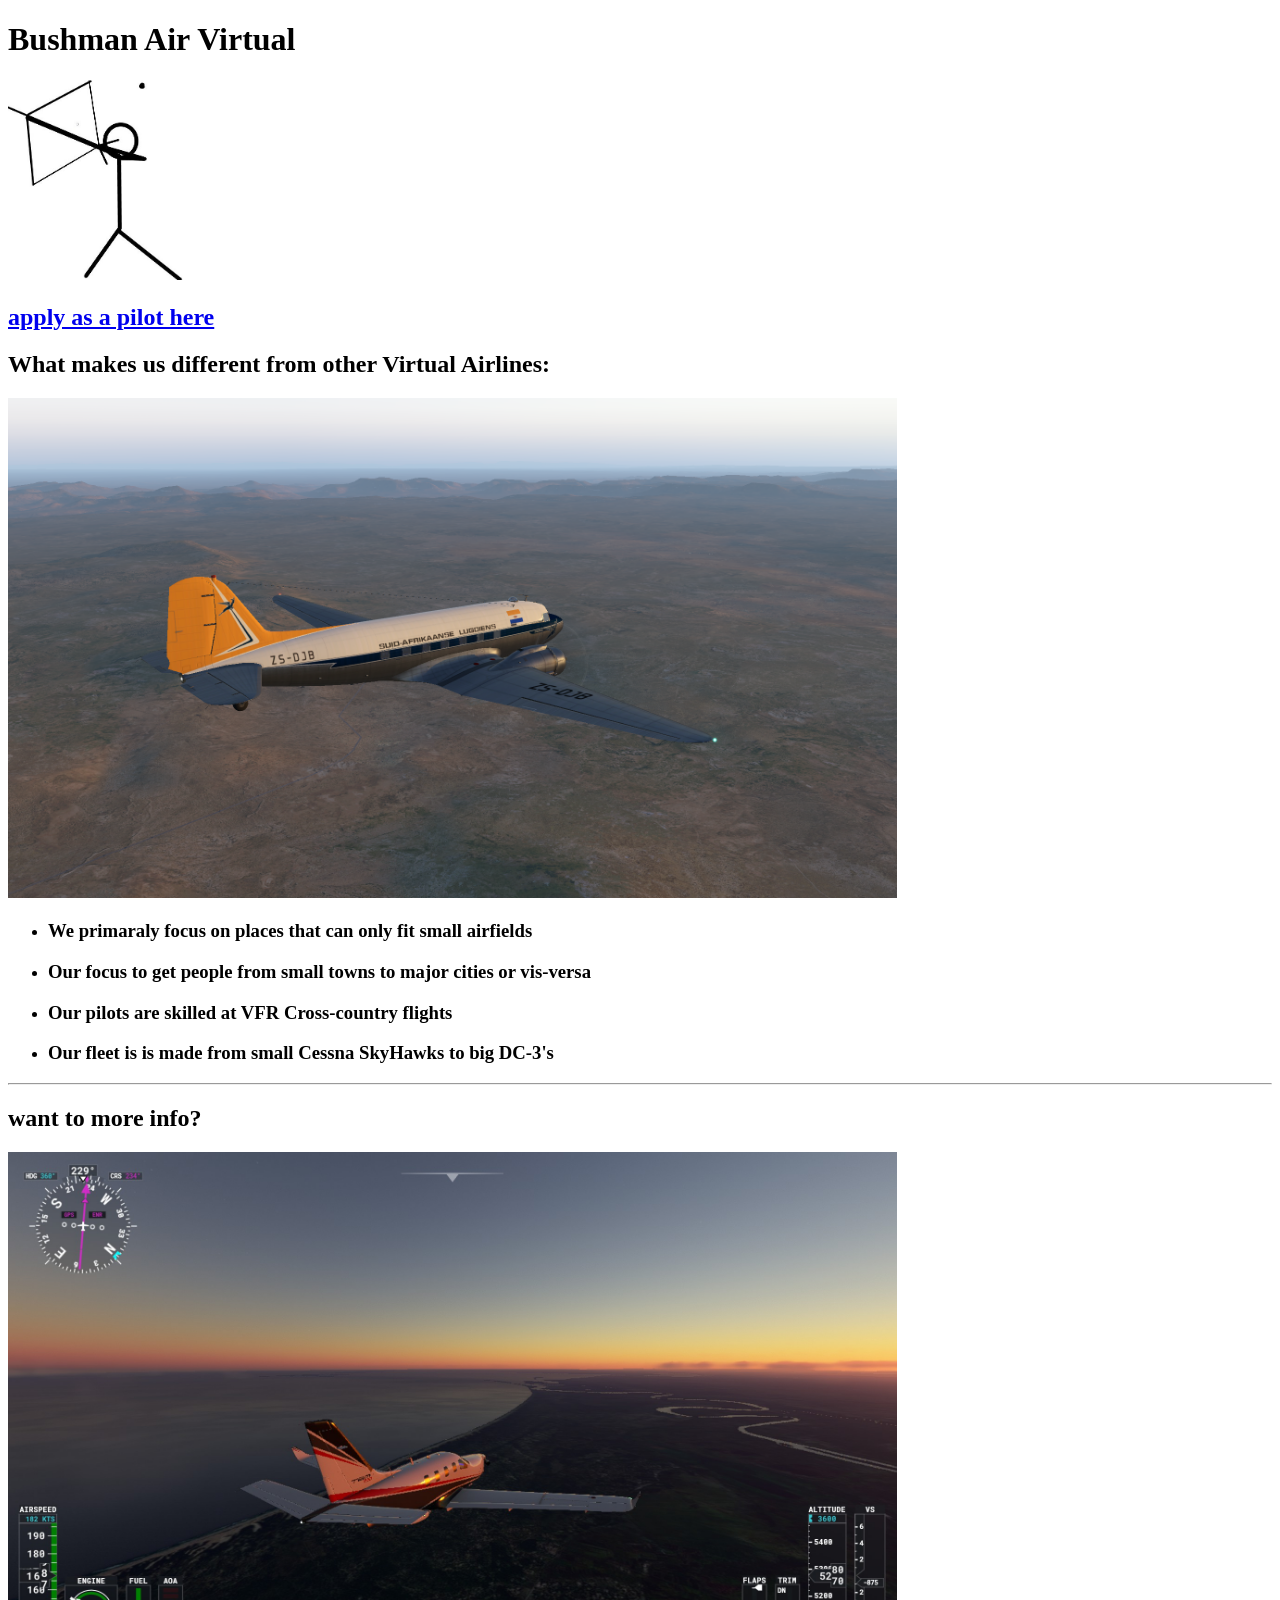
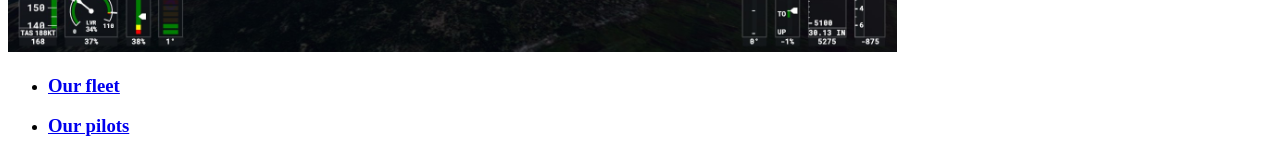
==== index.html @ f03e1049 "Add files via upload" ====
<!DOCTYPE html>
<html lang="en">
    <head>
        <meta charset="UTF-8">
        <title>Bushman Air Virtual</title>
    </head>

    <body>
        <h1>Bushman Air Virtual</h1>
        <img src="./images/Bushman Airways logo design.jpg" height="200" />
        <a href="./pages/application.html"><h2>apply as a pilot here</h2></a>
        <h2>What makes us different from other Virtual Airlines:</h2>
        <img src="./images/xplane dc3 external view.png" height="500">
        <ul>
            <li><h3>We primaraly focus on places that can only fit small airfields</h3></li>
            <li><h3>Our focus to get people from small towns to major cities or vis-versa</h3></li>
            <li><h3>Our pilots are skilled at VFR Cross-country flights</h3></li>
            <li><h3>Our fleet is is made from small Cessna SkyHawks to big DC-3's</h3></li>
        </ul>
        
        <hr />
        <h2>want to more info?</h2>
        <img src="./images/tbm4 tail sunset.jpg" height="500">
        <ul>
            <li><a href="./pages/our fleet.html"><h3>Our fleet</h3></a></li>
            <li><a href="./pages/our pilots.html"><h3>Our pilots</h3></a></li>
        </ul>
    </body>
</html>
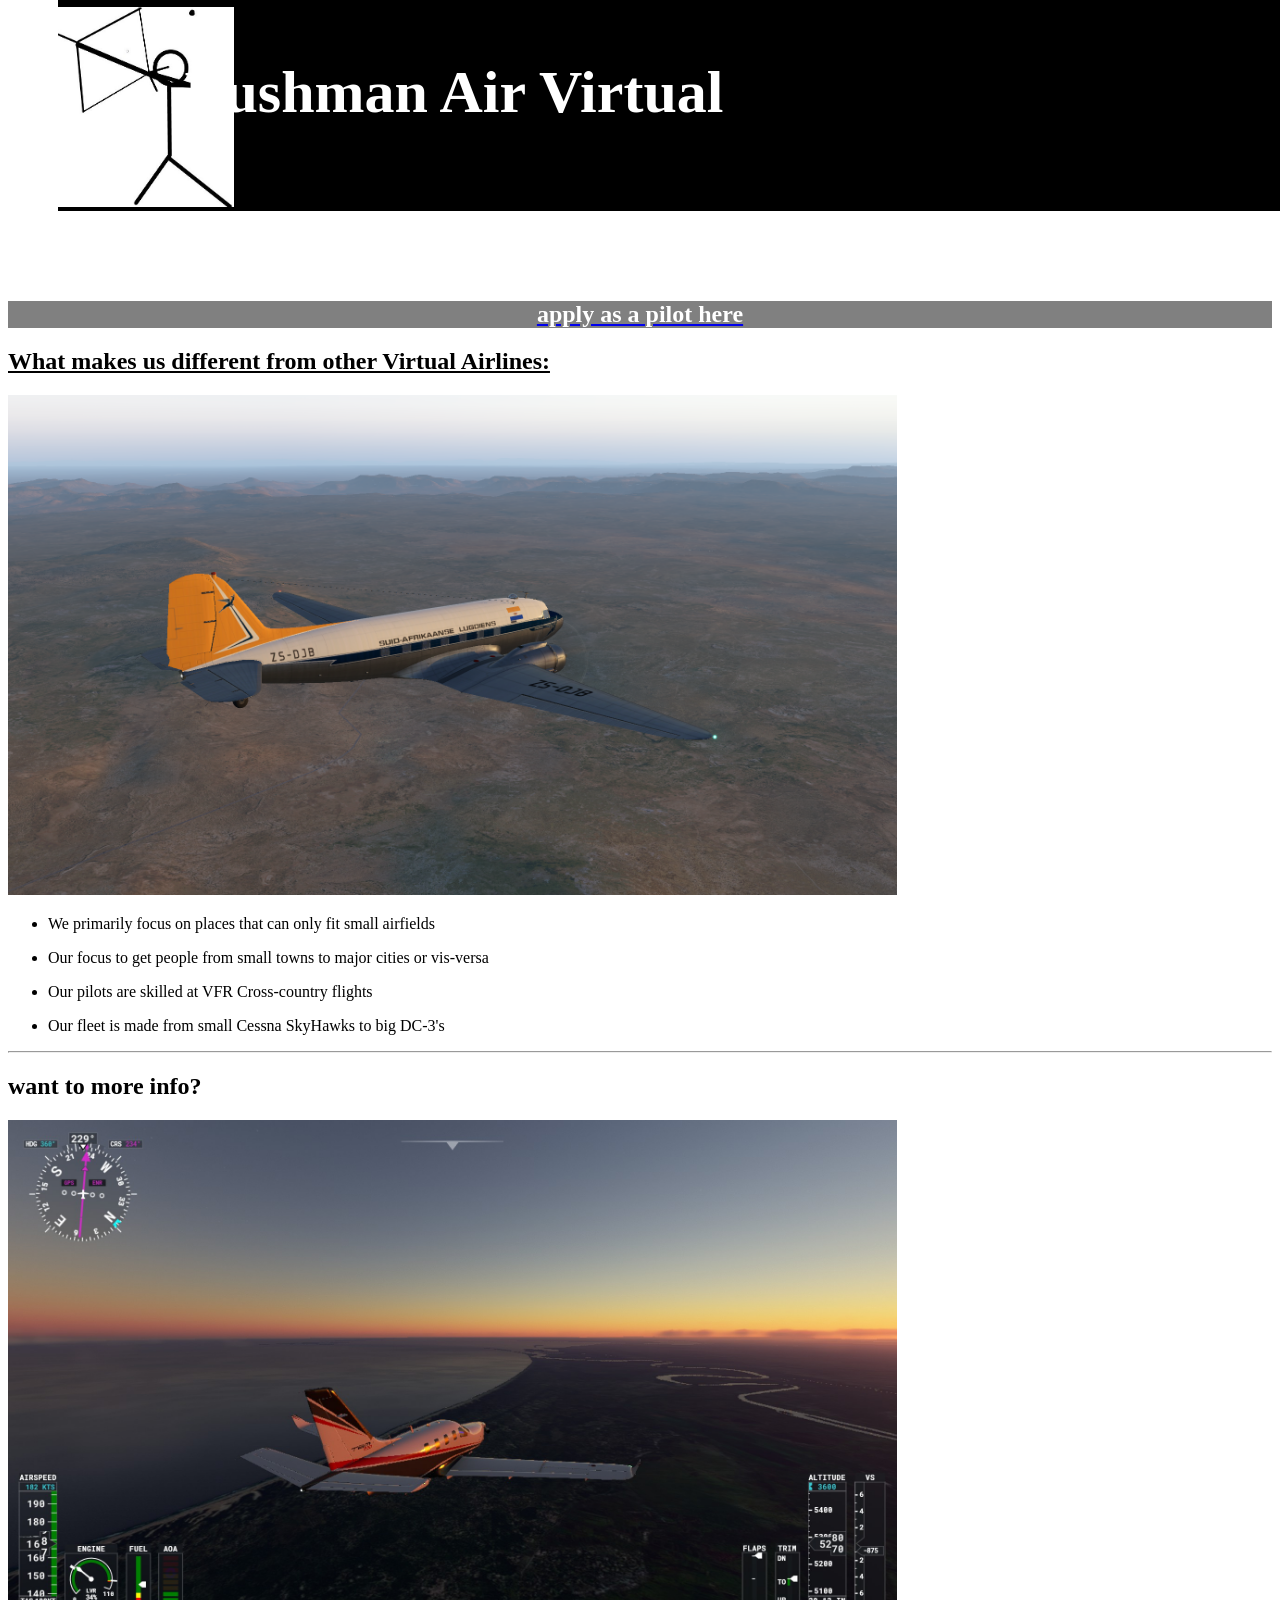
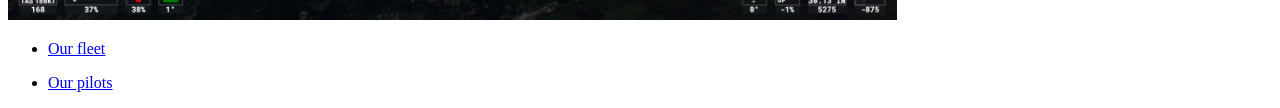
==== commit 78b5a905: "updateed to included css language" ====
--- a/index.html
+++ b/index.html
@@ -3,27 +3,33 @@
     <head>
         <meta charset="UTF-8">
         <title>Bushman Air Virtual</title>
+        <link rel="stylesheet" href="./css/style.css">
     </head>
 
     <body>
-        <h1>Bushman Air Virtual</h1>
-        <img src="./images/Bushman Airways logo design.jpg" height="200" />
-        <a href="./pages/application.html"><h2>apply as a pilot here</h2></a>
-        <h2>What makes us different from other Virtual Airlines:</h2>
+        <div class="logo">
+            <h1> Bushman Air Virtual</h1>
+            <img src="./images/Bushman Airways logo design.jpg" height="200" />
+        </div>
+        <a href="./pages/application.html"><h2 class="apply">apply as a pilot here</h2></a>
+        <h2 class="differentVA">What makes us different from other Virtual Airlines:</h2>
         <img src="./images/xplane dc3 external view.png" height="500">
-        <ul>
-            <li><h3>We primaraly focus on places that can only fit small airfields</h3></li>
-            <li><h3>Our focus to get people from small towns to major cities or vis-versa</h3></li>
-            <li><h3>Our pilots are skilled at VFR Cross-country flights</h3></li>
-            <li><h3>Our fleet is is made from small Cessna SkyHawks to big DC-3's</h3></li>
+        <ul class="about">
+            <li><p>We primarily focus on places that can only fit small airfields</p></li>
+            <li><p>Our focus to get people from small towns to major cities or vis-versa</p></li>
+            <li><p>Our pilots are skilled at VFR Cross-country flights</p></li>
+            <li><p>Our fleet is made from small Cessna SkyHawks to big DC-3's</p></li>
         </ul>
         
         <hr />
-        <h2>want to more info?</h2>
-        <img src="./images/tbm4 tail sunset.jpg" height="500">
-        <ul>
-            <li><a href="./pages/our fleet.html"><h3>Our fleet</h3></a></li>
-            <li><a href="./pages/our pilots.html"><h3>Our pilots</h3></a></li>
-        </ul>
+        
+            <h2 class="info">want to more info?</h2>
+        <div>
+            <img src="./images/tbm4 tail sunset.jpg" height="500">
+            <ul>
+                <li><a href="./pages/our fleet.html"><p>Our fleet</p></a></li>
+                <li><a href="./pages/our pilots.html"><p>Our pilots</p></a></li>
+            </ul>
+        </div>
     </body>
 </html>
--- a/css/style.css
+++ b/css/style.css
@@ -0,0 +1,31 @@
+.logo {
+    margin: 0%;
+    padding: 0%;
+    box-sizing: border-box;
+    background-color: black;
+    color: white;
+    position: relative;
+    left: 50px;
+    bottom: 70px;
+}
+h1 {
+    margin: 0%;
+    padding: 0%;
+    box-sizing: border-box;
+    font-size: 60px;
+    position: relative;
+    left: 10%;
+    top: 120px
+}
+.apply {
+    background-color: gray;
+    text-align: center;
+    color: white;
+}
+.differentVA {
+    font-weight: bolder;
+    text-decoration: underline;
+}
+.about {
+    font-size: medium;
+}
